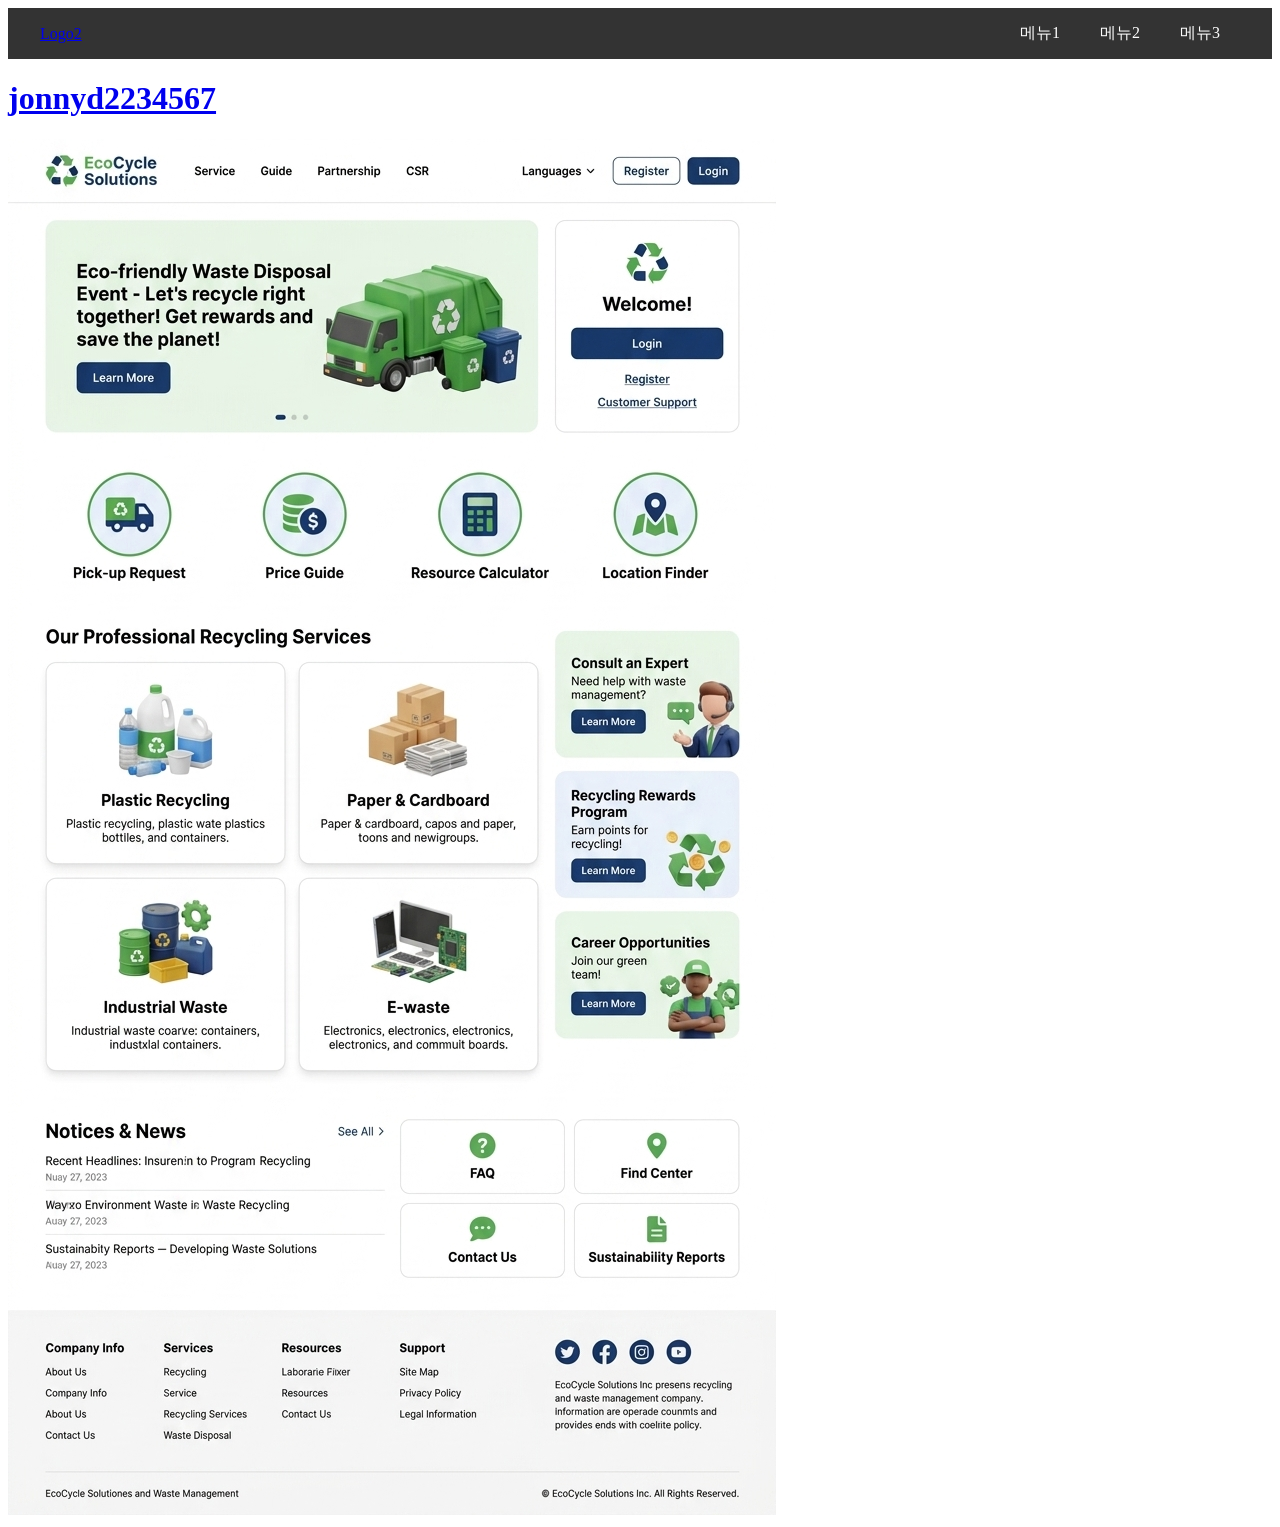
==== index.html @ 92d3ca57 "ff8" ====
<!DOCTYPE html>
<html lang="ko">
<head>
    <meta charset="UTF-8">
    <meta name="viewport" content="width=device-width, initial-scale=1.0">
    <title>Document</title>
    <link rel="stylesheet" href="style.css">
</head>
<body>
    <nav>
        <div class="nav-container">
            <div class="logo">
                <a href="#">Logo2</a>
            </div>
            <ul class="nav-menu">
                <li><a href="#">메뉴1</a></li>
                <li><a href="#">메뉴2</a></li>
                <li><a href="#">메뉴3</a></li>
            </ul>
            <div class="hamburger" id="hamburger">
                <span></span>
                <span></span>
                <span></span>
            </div>
        </div>
        <div class="submenu">
            <div class="submenu-container">
                <div class="submenu-column">
                    <h3>메뉴1 서브1</h3>
                    <ul>
                        <li><a href="#">항목1</a></li>
                        <li><a href="#">항목2</a></li>
                    </ul>
                </div>
                <div class="submenu-column">
                    <h3>메뉴1 서브2</h3>
                    <ul>
                        <li><a href="#">항목3</a></li>
                        <li><a href="#">항목4</a></li>
                    </ul>
                </div>
                <div class="submenu-column">
                    <h3>메뉴2 서브1</h3>
                    <ul>
                        <li><a href="#">항목5</a></li>
                        <li><a href="#">항목6</a></li>
                    </ul>
                </div>
                <div class="submenu-column">
                    <h3>메뉴3 서브1</h3>
                    <ul>
                        <li><a href="#">항목7</a></li>
                        <li><a href="#">항목8</a></li>
                    </ul>
                </div>
                <div class="submenu-column">
                    <h3>메뉴3 서브2</h3>
                    <ul>
                        <li><a href="#">항목9</a></li>
                        <li><a href="#">항목10</a></li>
                    </ul>
                </div>
            </div>
        </div>
    </nav>

    <h1><a href="jonny.html">jonnyd2234567</a></h1>
    <img src="images/screen.png" alt="">

    <script src="https://cdnjs.cloudflare.com/ajax/libs/gsap/3.12.2/gsap.min.js"></script>
    <script src="script.js"></script>
</body>
</html>
</body>
</html>
---- style.css ----
<!-- 기본 스타일 -->
body {
    margin: 0;
    font-family: Arial, sans-serif;
}

/* 네비게이션 바 */
nav {
    background-color: #333;
    color: white;
    position: relative;
}

.nav-container {
    max-width: 1200px;
    margin: 0 auto;
    display: flex;
    justify-content: space-between;
    align-items: center;
    padding: 0 20px;
}

.nav-menu {
    display: flex;
    list-style: none;
    margin: 0;
    padding: 0;
}

.nav-menu li {
    position: relative;
}

.nav-menu a {
    display: block;
    padding: 15px 20px;
    color: white;
    text-decoration: none;
}

.nav-menu a:hover {
    background-color: #555;
}

/* 서브메뉴 */
.submenu {
    display: none;
    position: absolute;
    top: 100%;
    left: 0;
    width: 100vw;
    background-color: rgba(0, 0, 0, 0.9);
    z-index: 1000;
    padding: 20px 0;
}

.submenu-container {
    max-width: 1200px;
    margin: 0 auto;
    display: flex;
    justify-content: space-around;
}

.submenu-column {
    flex: 1;
    padding: 0 20px;
}

.submenu-column h3 {
    margin: 0 0 10px 0;
    color: white;
}

.submenu-column ul {
    list-style: none;
    padding: 0;
    margin: 0;
}

.submenu-column ul li {
    margin-bottom: 5px;
}

.submenu-column ul li a {
    color: #ccc;
    text-decoration: none;
}

.submenu-column ul li a:hover {
    color: white;
}

/* 호버 시 서브메뉴 표시 */
nav:hover .submenu {
    display: block;
}

/* 햄버거 메뉴 (모바일) */
.hamburger {
    display: none;
    flex-direction: column;
    cursor: pointer;
}

.hamburger span {
    width: 25px;
    height: 3px;
    background-color: white;
    margin: 3px 0;
    transition: 0.3s;
}
/* 모바일 스타일 */
@media (max-width: 768px) {
    .nav-menu {
        display: none;
        flex-direction: column;
        width: 100%;
        position: absolute;
        top: 100%;
        left: 0;
        background-color: #333;
    }

    .nav-menu.active {
        display: flex;
    }

    .hamburger {
        display: flex;
    }

    .submenu {
        position: static;
        width: 100%;
        background-color: #444;
        display: none;
    }

    .submenu.active {
        display: block;
    }

    .submenu-container {
        flex-direction: column;
    }

    .submenu-column {
        padding: 10px 20px;
    }
}
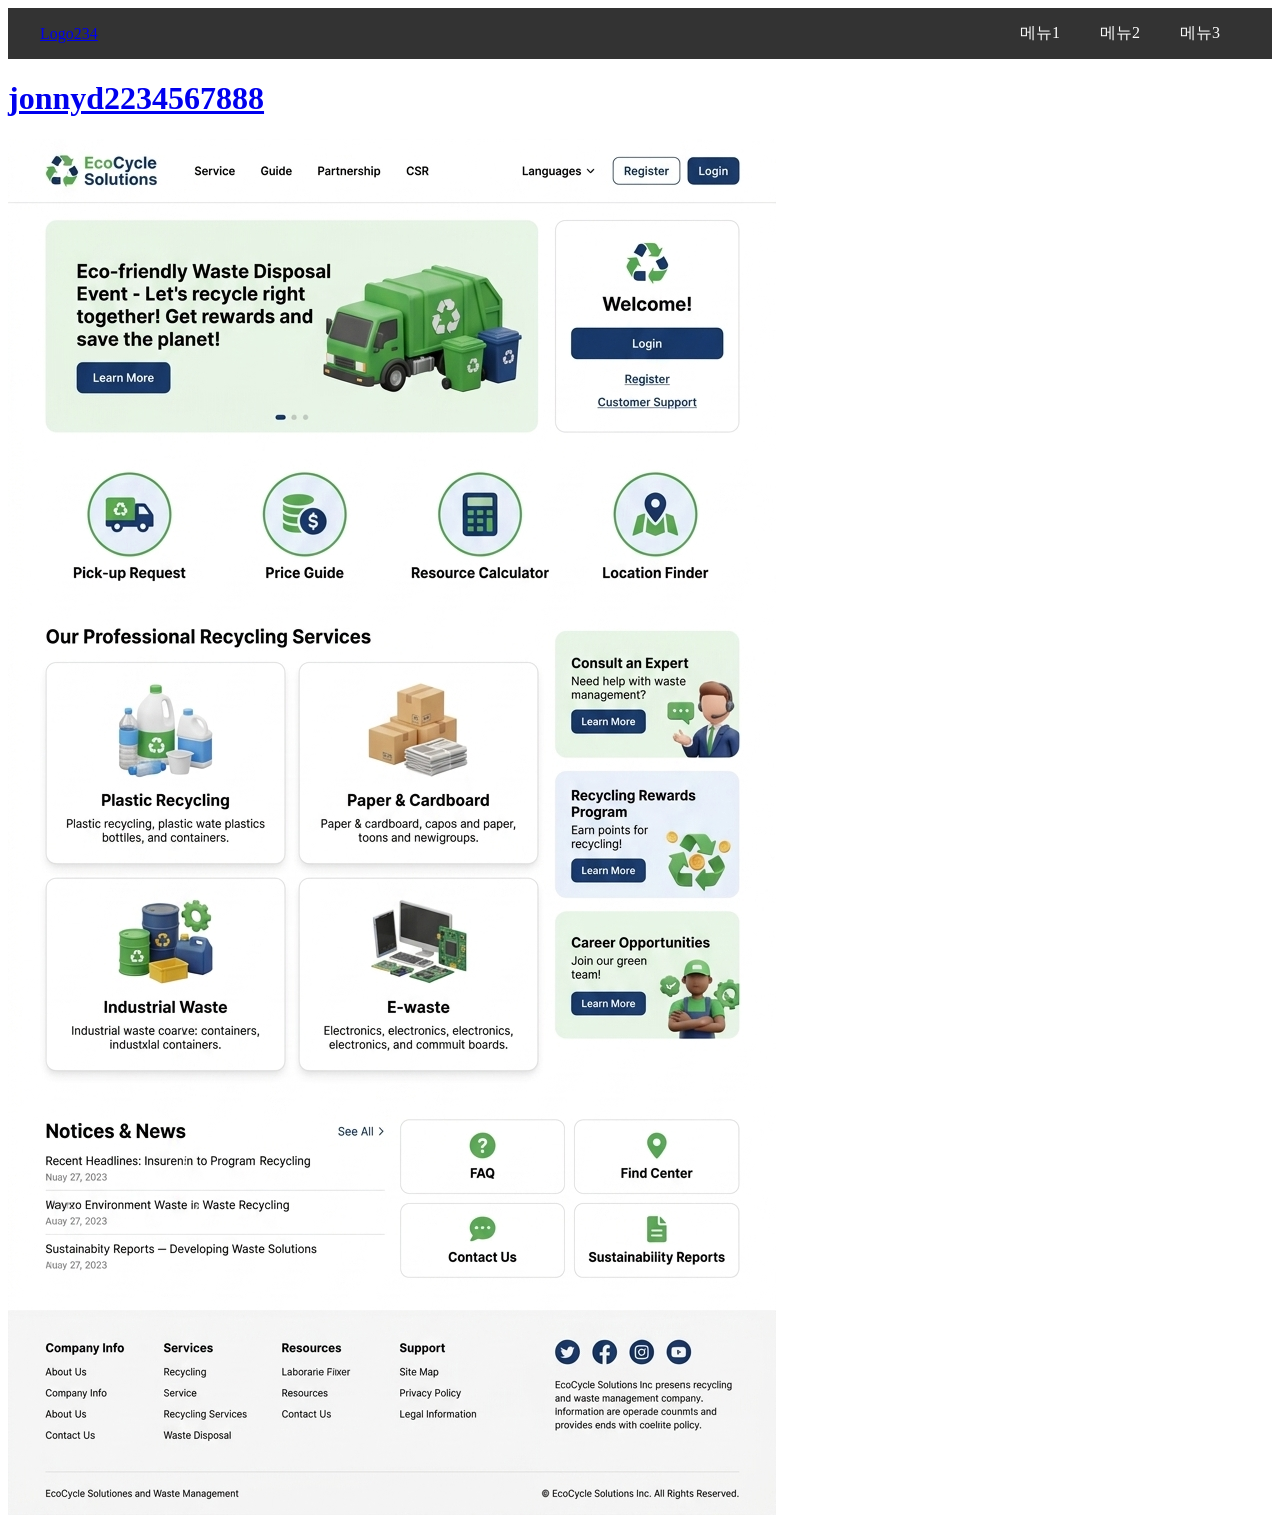
==== commit 08b72515: "ff9" ====
--- a/index.html
+++ b/index.html
@@ -10,7 +10,7 @@
     <nav>
         <div class="nav-container">
             <div class="logo">
-                <a href="#">Logo2</a>
+                <a href="#">Logo234</a>
             </div>
             <ul class="nav-menu">
                 <li><a href="#">메뉴1</a></li>
@@ -64,7 +64,7 @@
         </div>
     </nav>
 
-    <h1><a href="jonny.html">jonnyd2234567</a></h1>
+    <h1><a href="jonny.html">jonnyd2234567888</a></h1>
     <img src="images/screen.png" alt="">
 
     <script src="https://cdnjs.cloudflare.com/ajax/libs/gsap/3.12.2/gsap.min.js"></script>
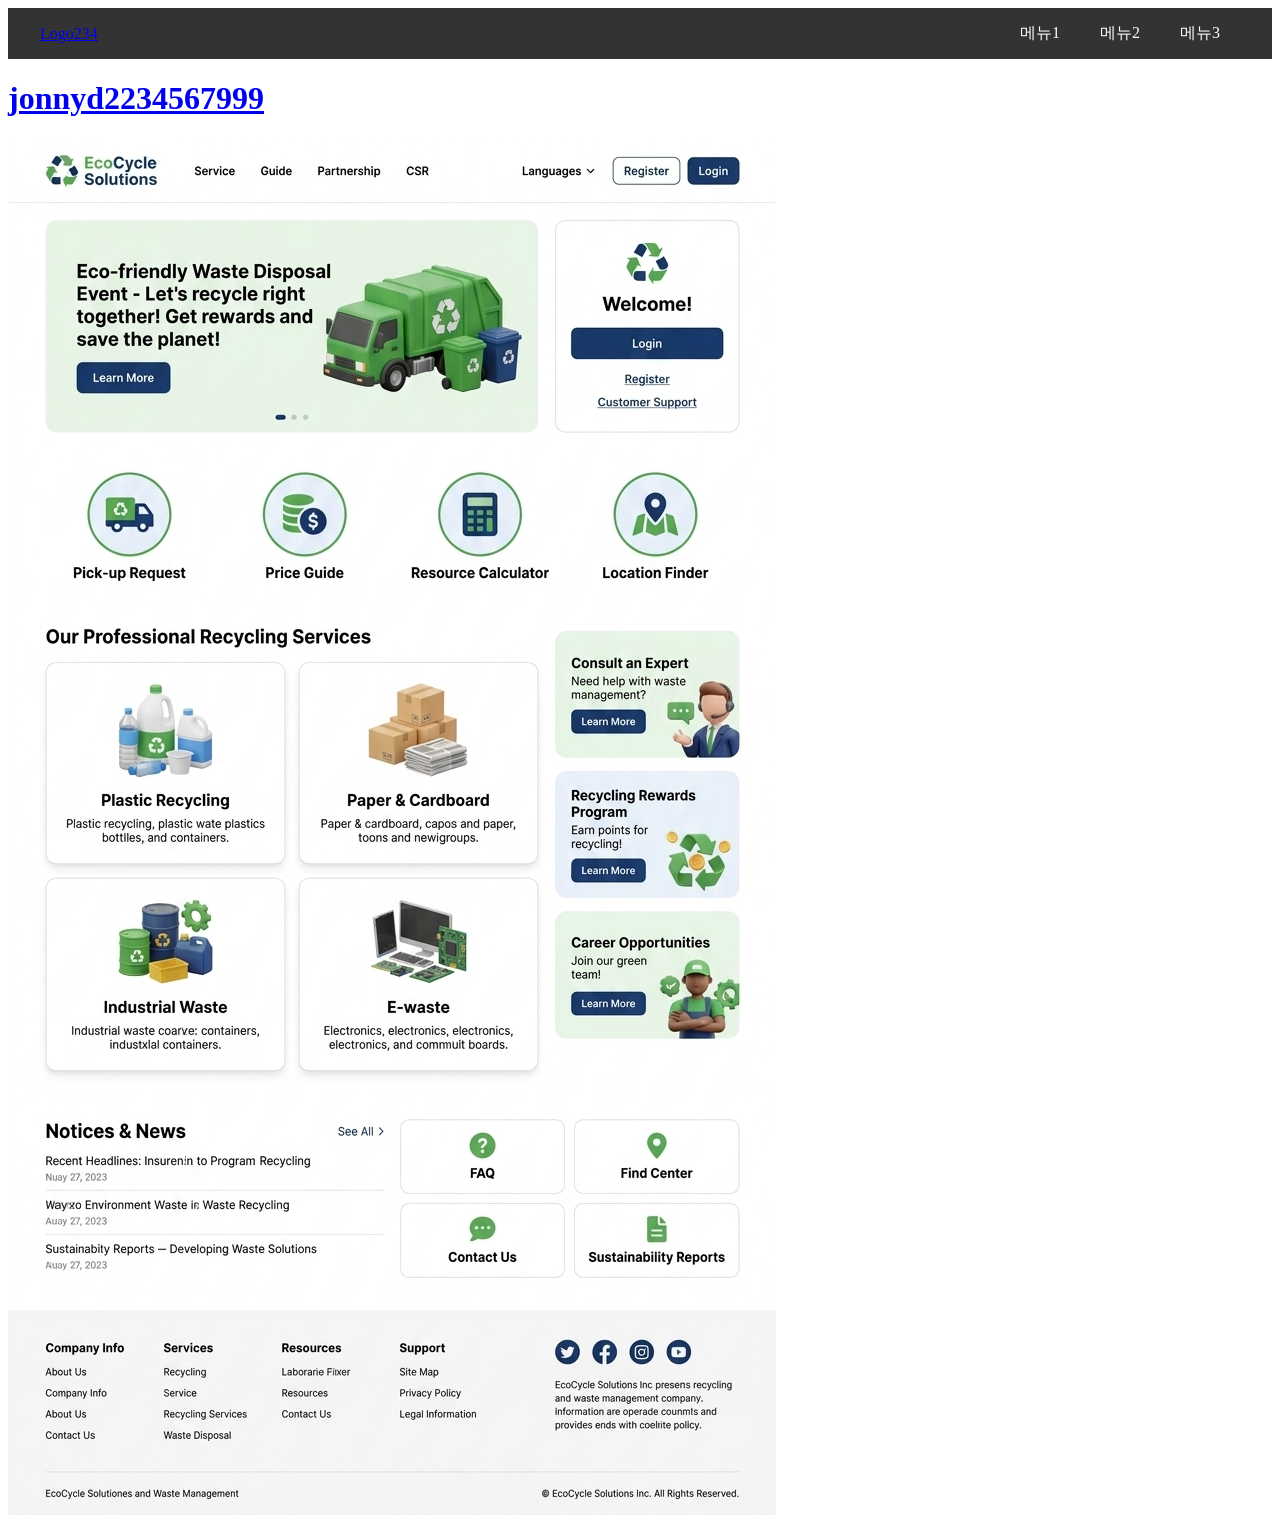
==== commit b248b353: "gg010" ====
--- a/index.html
+++ b/index.html
@@ -64,7 +64,7 @@
         </div>
     </nav>
 
-    <h1><a href="jonny.html">jonnyd2234567888</a></h1>
+    <h1><a href="jonny.html">jonnyd2234567999</a></h1>
     <img src="images/screen.png" alt="">
 
     <script src="https://cdnjs.cloudflare.com/ajax/libs/gsap/3.12.2/gsap.min.js"></script>
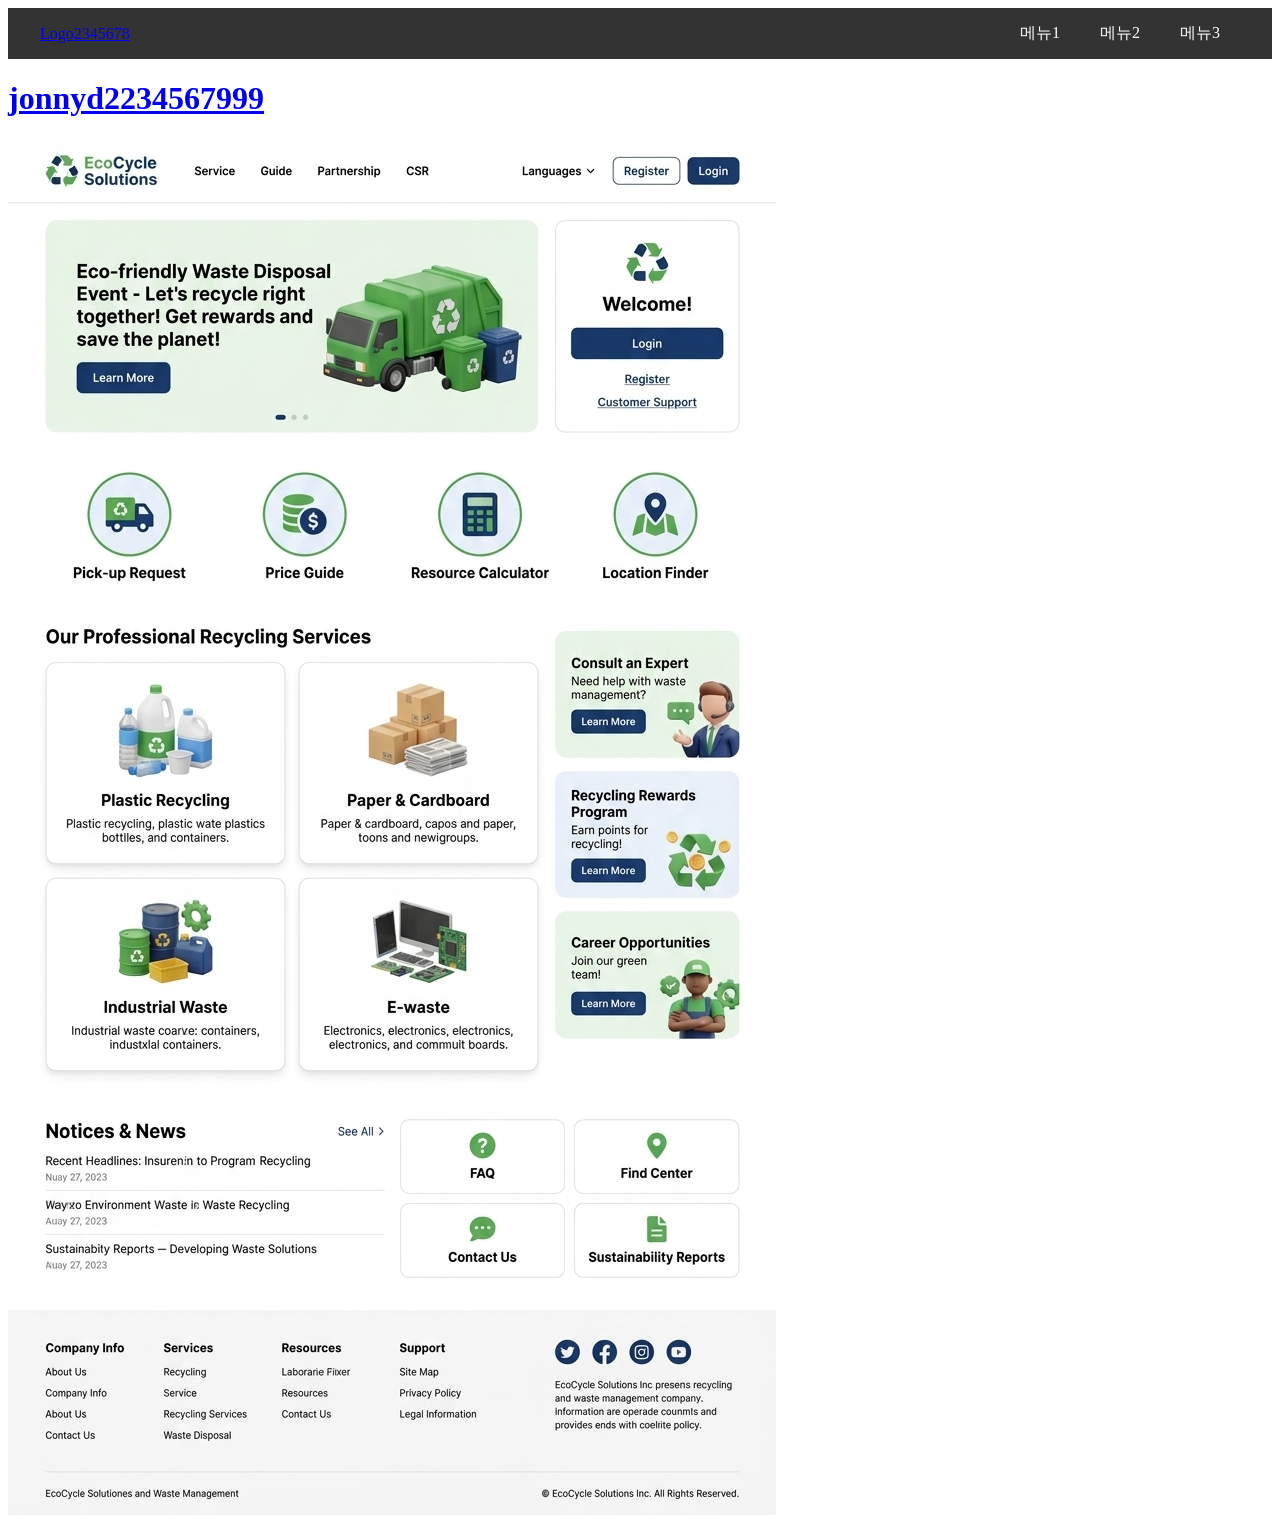
==== commit 06c463fb: "세이브1" ====
--- a/index.html
+++ b/index.html
@@ -10,7 +10,7 @@
     <nav>
         <div class="nav-container">
             <div class="logo">
-                <a href="#">Logo234</a>
+                <a href="#">Logo2345678</a>
             </div>
             <ul class="nav-menu">
                 <li><a href="#">메뉴1</a></li>
@@ -20,7 +20,70 @@
             <div class="hamburger" id="hamburger">
                 <span></span>
                 <span></span>
-                <span></span>
+                <span></span<ul class="nav-menu">
+                <li class="nav-item">
+                    <a href="#">메뉴1</a>
+                    <ul class="submenu">
+                        <li><a href="#">메뉴1 서브1</a></li>
+                        <li><a href="#">메뉴1 서브2</a></li>
+                    </ul>
+                </li>
+                <li class="nav-item">
+                    <a href="#">메뉴2</a>
+                    <ul class="submenu">
+                        <li><a href="#">메뉴2 서브1</a></li>
+                        <li><a href="#">메뉴2 서브2</a></li>
+                    </ul>
+                </li>
+                <li class="nav-item">
+                    <a href="#">메뉴3</a>
+                    <ul class="submenu">
+                        <li><a href="#">메뉴3 서브1</a></li>
+                        <li><a href="#">메뉴3 서브2</a></li>
+                    </ul>
+                </li>
+            </ul>/* 서브메뉴 */
+.submenu {
+    display: none;
+    position: absolute;
+    top: 100%;
+    left: 0;
+    width: 100%;
+    background-color: rgba(0, 0, 0, 0.9);
+    z-index: 1000;
+    padding: 0;
+    margin: 0;
+}
+
+.submenu li {
+    padding: 10px 20px;
+}
+
+.submenu li a {
+    color: #ccc;
+    text-decoration: none;
+    display: block;
+}
+
+.submenu li a:hover {
+    color: white;
+}
+
+/* 1 차 메뉴 호버 시 해당 서브메뉴 표시 */
+.nav-item:hover .submenu {
+    display: block;
+}
+
+/* 메뉴 간격 */
+.nav-item {
+    position: relative;
+    margin-right: 10px;
+}
+
+/* 서브메뉴 컨테이너 제거 */
+.submenu-container {
+    display: none; /* 전체 컨테이너 제거 */
+}
             </div>
         </div>
         <div class="submenu">
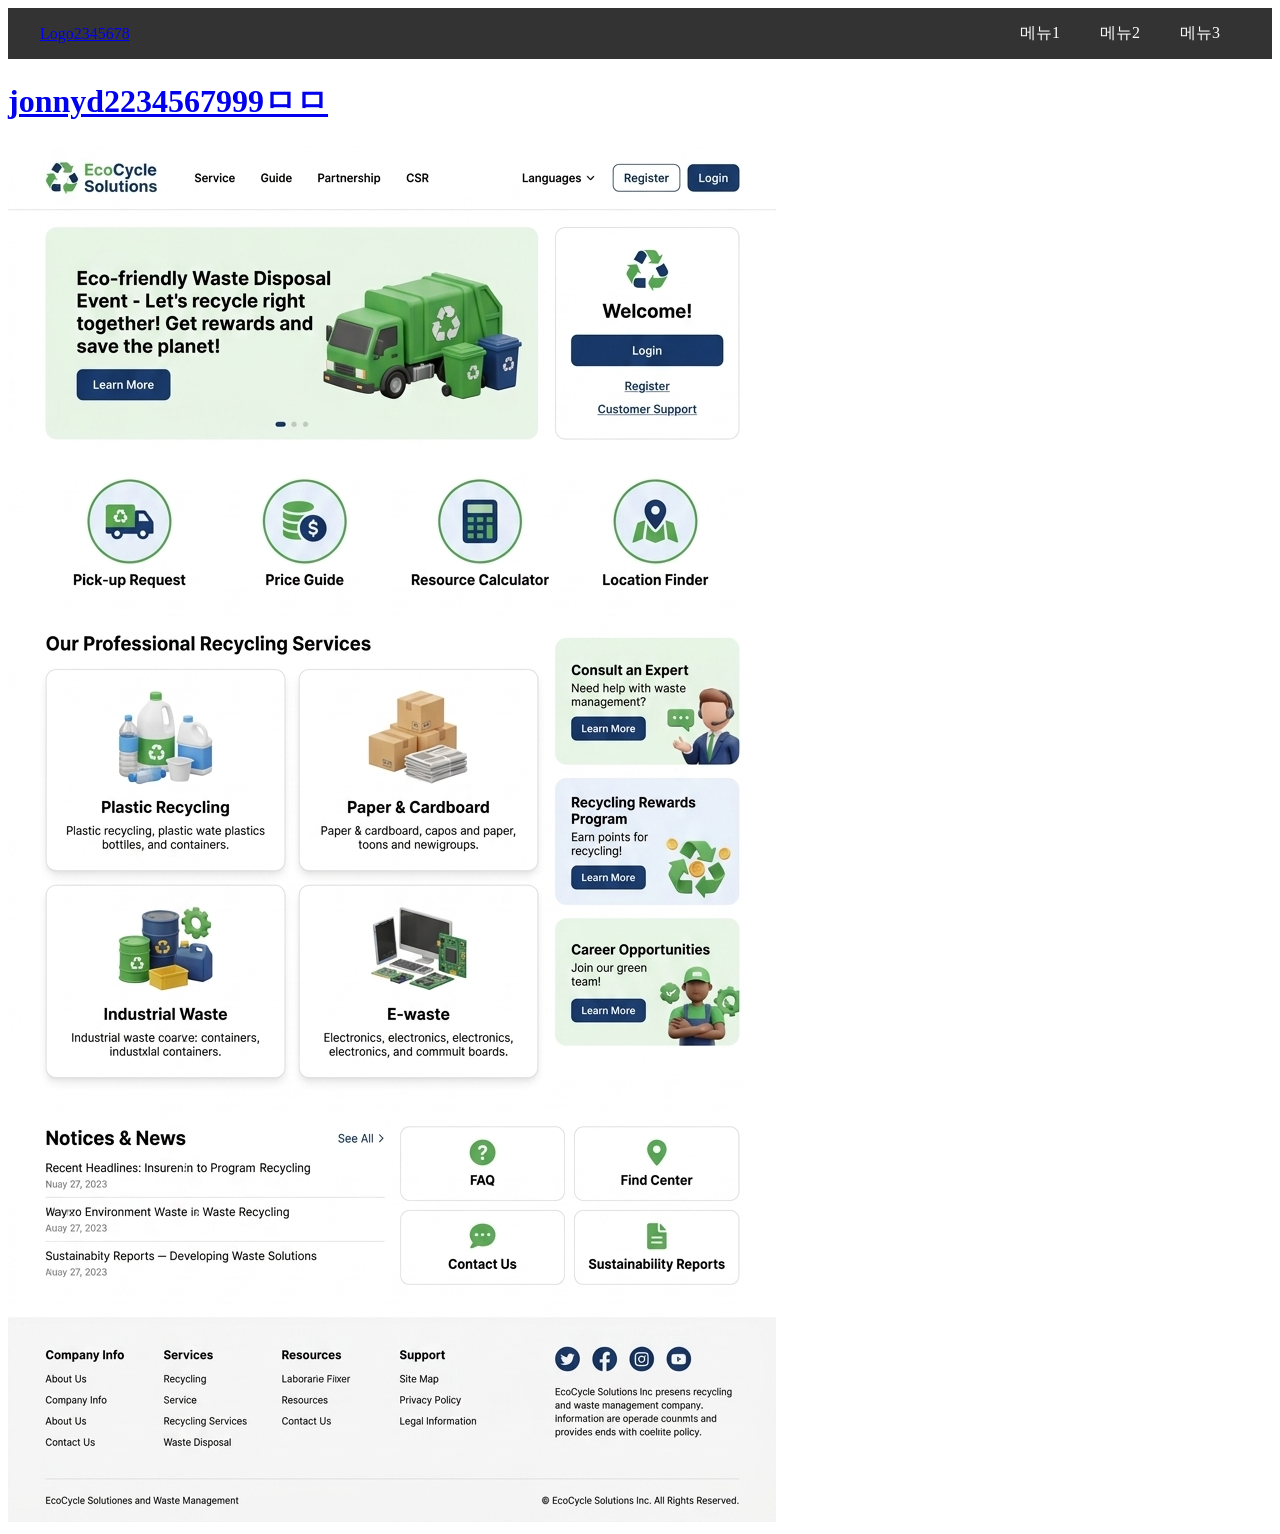
==== commit ee8e9f40: "세이브2" ====
--- a/index.html
+++ b/index.html
@@ -127,7 +127,7 @@
         </div>
     </nav>
 
-    <h1><a href="jonny.html">jonnyd2234567999</a></h1>
+    <h1><a href="jonny.html">jonnyd2234567999ㅁㅁ</a></h1>
     <img src="images/screen.png" alt="">
 
     <script src="https://cdnjs.cloudflare.com/ajax/libs/gsap/3.12.2/gsap.min.js"></script>
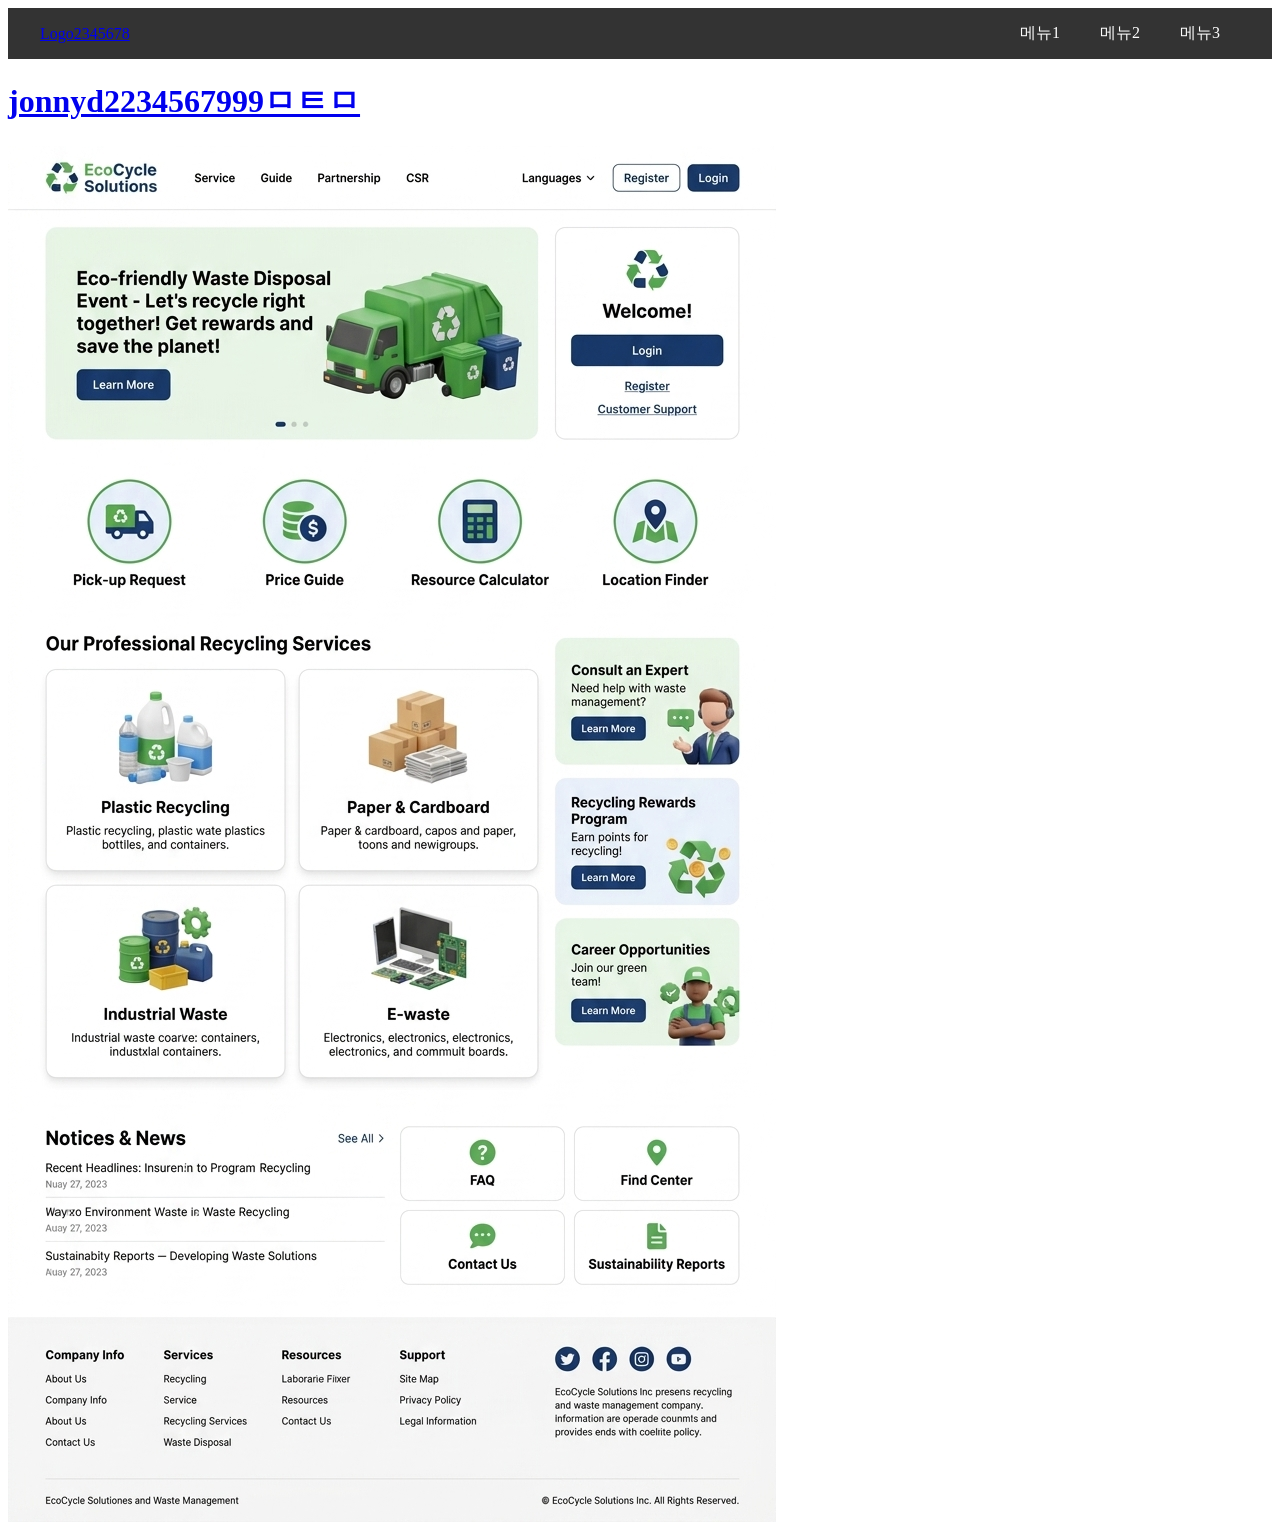
==== commit dba881ae: "세이브3" ====
--- a/index.html
+++ b/index.html
@@ -127,7 +127,7 @@
         </div>
     </nav>
 
-    <h1><a href="jonny.html">jonnyd2234567999ㅁㅁ</a></h1>
+    <h1><a href="jonny.html">jonnyd2234567999ㅁㅌㅁ</a></h1>
     <img src="images/screen.png" alt="">
 
     <script src="https://cdnjs.cloudflare.com/ajax/libs/gsap/3.12.2/gsap.min.js"></script>
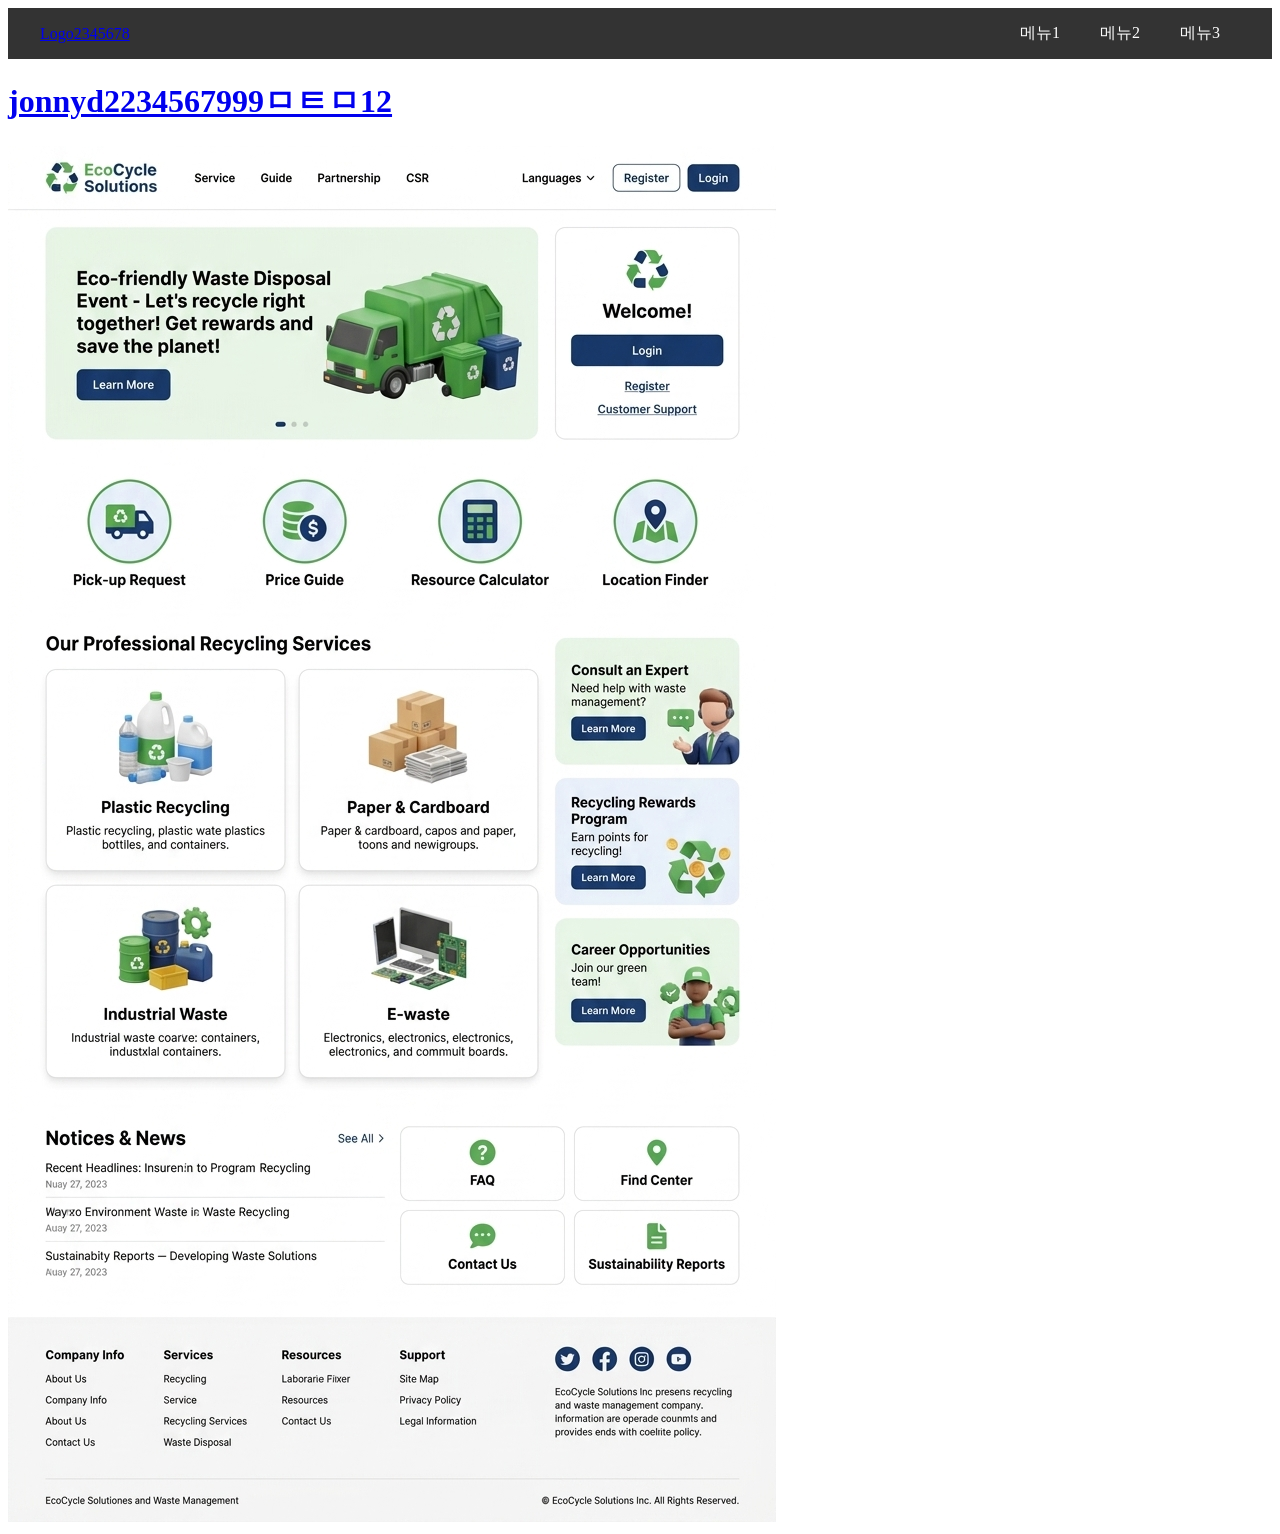
==== commit 6c5c6318: "세이브334" ====
--- a/index.html
+++ b/index.html
@@ -127,7 +127,7 @@
         </div>
     </nav>
 
-    <h1><a href="jonny.html">jonnyd2234567999ㅁㅌㅁ</a></h1>
+    <h1><a href="jonny.html">jonnyd2234567999ㅁㅌㅁ12</a></h1>
     <img src="images/screen.png" alt="">
 
     <script src="https://cdnjs.cloudflare.com/ajax/libs/gsap/3.12.2/gsap.min.js"></script>
